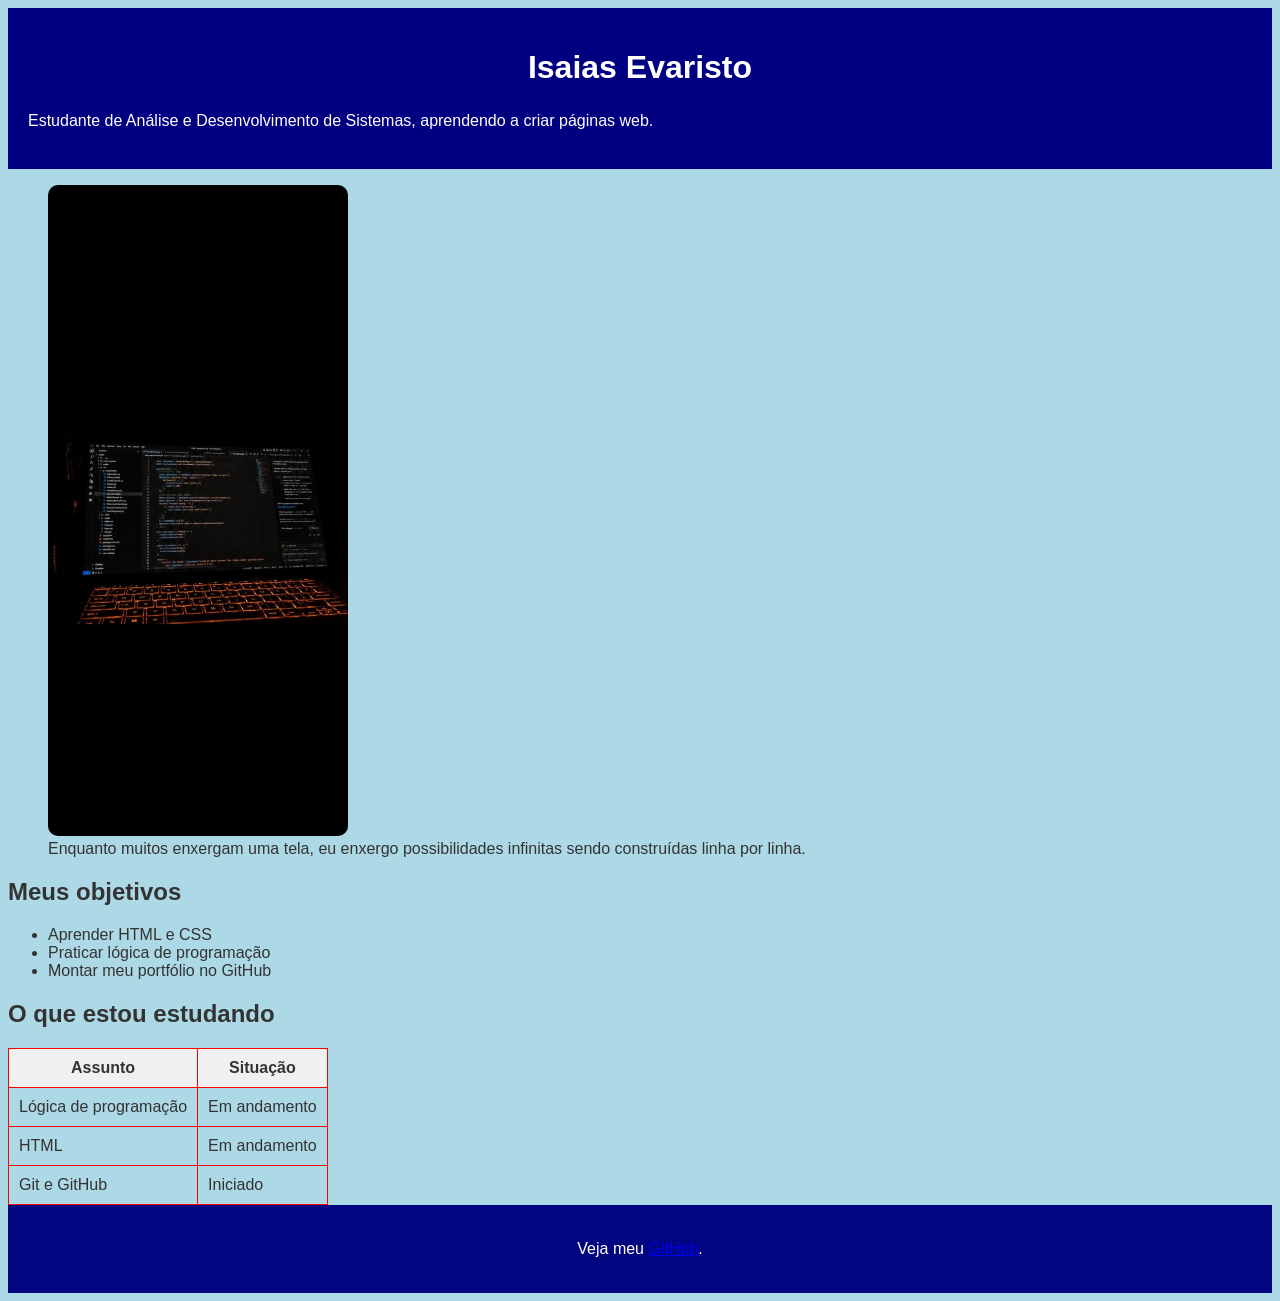
==== 03-css/index.html @ 025a81ef "adiciona css na pagina de apresentacao" ====
<!DOCTYPE html>
<html lang="pt-BR">
<head>
    <meta charset="UTF-8">
    <meta name="viewport" content="width=device-width, initial-scale=1.0">
    <title>Minha apresentação</title>
    <link rel="stylesheet" href="style.css">
</head>  
<body>
    <header>
        <h1>Isaias Evaristo</h1>
        <p>Estudante de Análise e Desenvolvimento de Sistemas, aprendendo a criar páginas web.</p>
    </header>

    <main>
        <section>
            <figure>
                <img src="foto.jpeg" alt="Enquanto muitos enxergam uma tela, eu enxergo possibilidades infinitas sendo construídas linha por linha." width="300">
                <figcaption>Enquanto muitos enxergam uma tela, eu enxergo possibilidades infinitas sendo construídas linha por linha.</figcaption>
            </figure>
        </section>

        <section>
            <h2>Meus objetivos</h2>
            <ul>
                <li>Aprender HTML e CSS</li>
                <li>Praticar lógica de programação</li>
                <li>Montar meu portfólio no GitHub</li>
            </ul>
        </section>

        <section>
            <h2>O que estou estudando</h2>
            <table border="1">
                <thead>
                    <tr>
                        <th>Assunto</th>
                        <th>Situação</th>
                    </tr>
                </thead>
                <tbody>
                    <tr>
                        <td>Lógica de programação</td>
                        <td>Em andamento</td>
                    </tr>
                    <tr>
                        <td>HTML</td>
                        <td>Em andamento</td>
                    </tr>
                    <tr>
                        <td>Git e GitHub</td>
                        <td>Iniciado</td>
                    </tr>
                </tbody>
            </table>
        </section>
    </main>

    <footer>
        <p>Veja meu <a href="https://github.com/Isaias-Evaristo">GitHub</a>.</p>
    </footer>
</body>
</html>
---- 03-css/style.css ----
body {
    background-color: lightblue;
    font-family: Arial, sans-serif;
    color: #333;
}

h1 {
    color: rgb(255, 255, 255);
    text-align: center;
}

header {
    background-color: navy;
    color: white;
    padding: 20px;
}

/* Parágrafos */
p {
    font-size: 16px;
    line-height: 1.6;
}

/* Imagens */
img {
    border-radius: 10px;
}

/* Tabelas */
table {
    border-collapse: collapse;
}

th,
td {
    padding: 10px;
    border: 1px solid #f70202;
}

/* Cabeçalho da tabela */
th {
    background-color: #f0f0f0;
}

/* Rodapé */
footer {
    text-align: center;
    background-color: #01057f;
    color: rgb(254, 255, 255);
    padding: 15px;
}
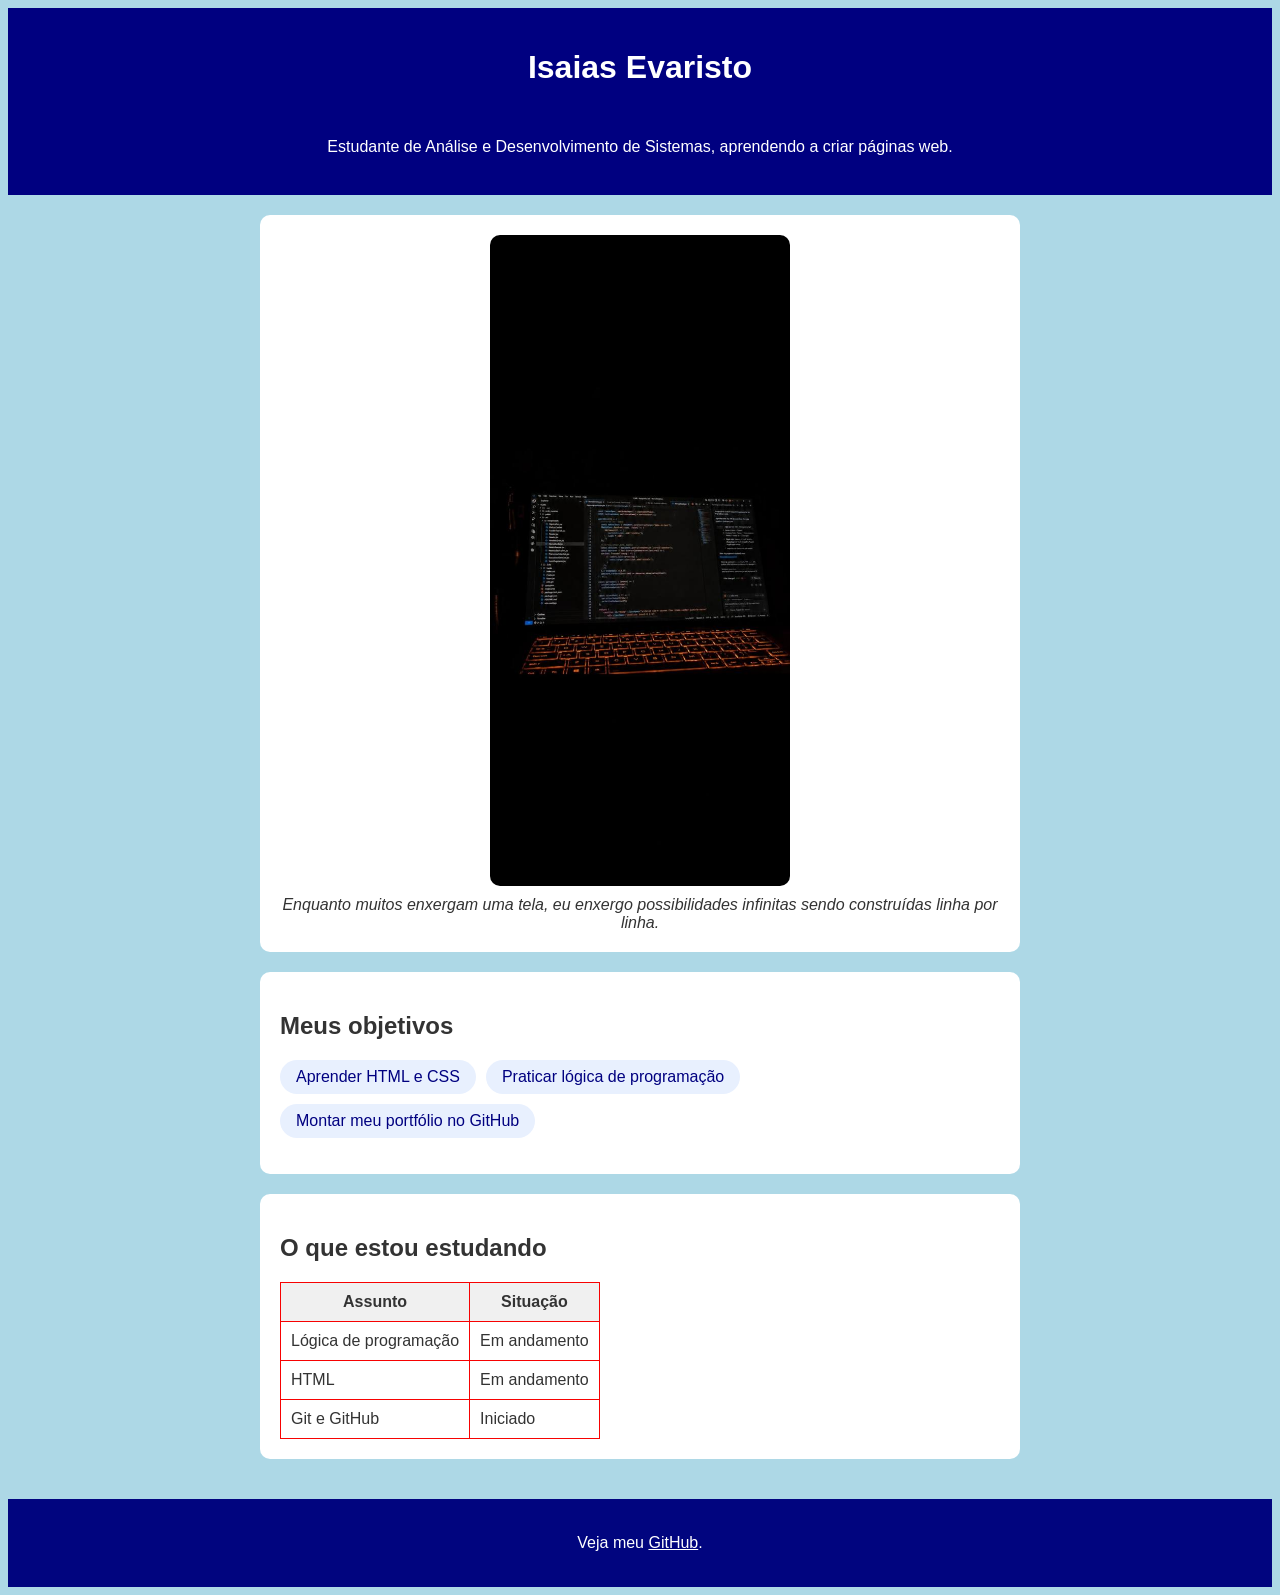
==== commit 80575c35: "adiciona flexbox na pagina de apresentacao" ====
--- a/03-css/index.html
+++ b/03-css/index.html
@@ -61,3 +61,4 @@
     </footer>
 </body>
 </html>
+
--- a/03-css/style.css
+++ b/03-css/style.css
@@ -9,7 +9,13 @@
     text-align: center;
 }
 
+/* Cabeçalho: itens em coluna, centralizados */
 header {
+    display: flex;
+    flex-direction: column;
+    align-items: center;
+    gap: 10px;
+    text-align: center;
     background-color: navy;
     color: white;
     padding: 20px;
@@ -21,9 +27,38 @@
     line-height: 1.6;
 }
 
-/* Imagens */
+/* Imagem com legenda centralizada */
+figure {
+    display: flex;
+    flex-direction: column;
+    align-items: center;
+    gap: 10px;
+    margin: 0;
+}
+
+figcaption {
+    text-align: center;
+    font-style: italic;
+}
+
 img {
     border-radius: 10px;
+}
+
+/* Lista de interesses em etiquetas */
+ul {
+    display: flex;
+    flex-wrap: wrap;
+    gap: 10px;
+    list-style: none;
+    padding: 0;
+}
+
+li {
+    background-color: #e8f0fe;
+    color: navy;
+    padding: 8px 16px;
+    border-radius: 20px;
 }
 
 /* Tabelas */
@@ -37,15 +72,38 @@
     border: 1px solid #f70202;
 }
 
-/* Cabeçalho da tabela */
 th {
     background-color: #f0f0f0;
 }
 
-/* Rodapé */
+/* Layout geral */
+main {
+    max-width: 800px;
+    margin: 0 auto;
+    padding: 20px;
+}
+
+section {
+    background-color: white;
+    padding: 20px;
+    margin-bottom: 20px;
+    border-radius: 10px;
+}
+
+/* Rodapé centralizado */
 footer {
-    text-align: center;
+    display: flex;
+    justify-content: center;
+    align-items: center;
     background-color: #01057f;
     color: rgb(254, 255, 255);
     padding: 15px;
-}+}
+
+footer a {
+    color: white;
+}
+
+* {
+    box-sizing: border-box;
+}
